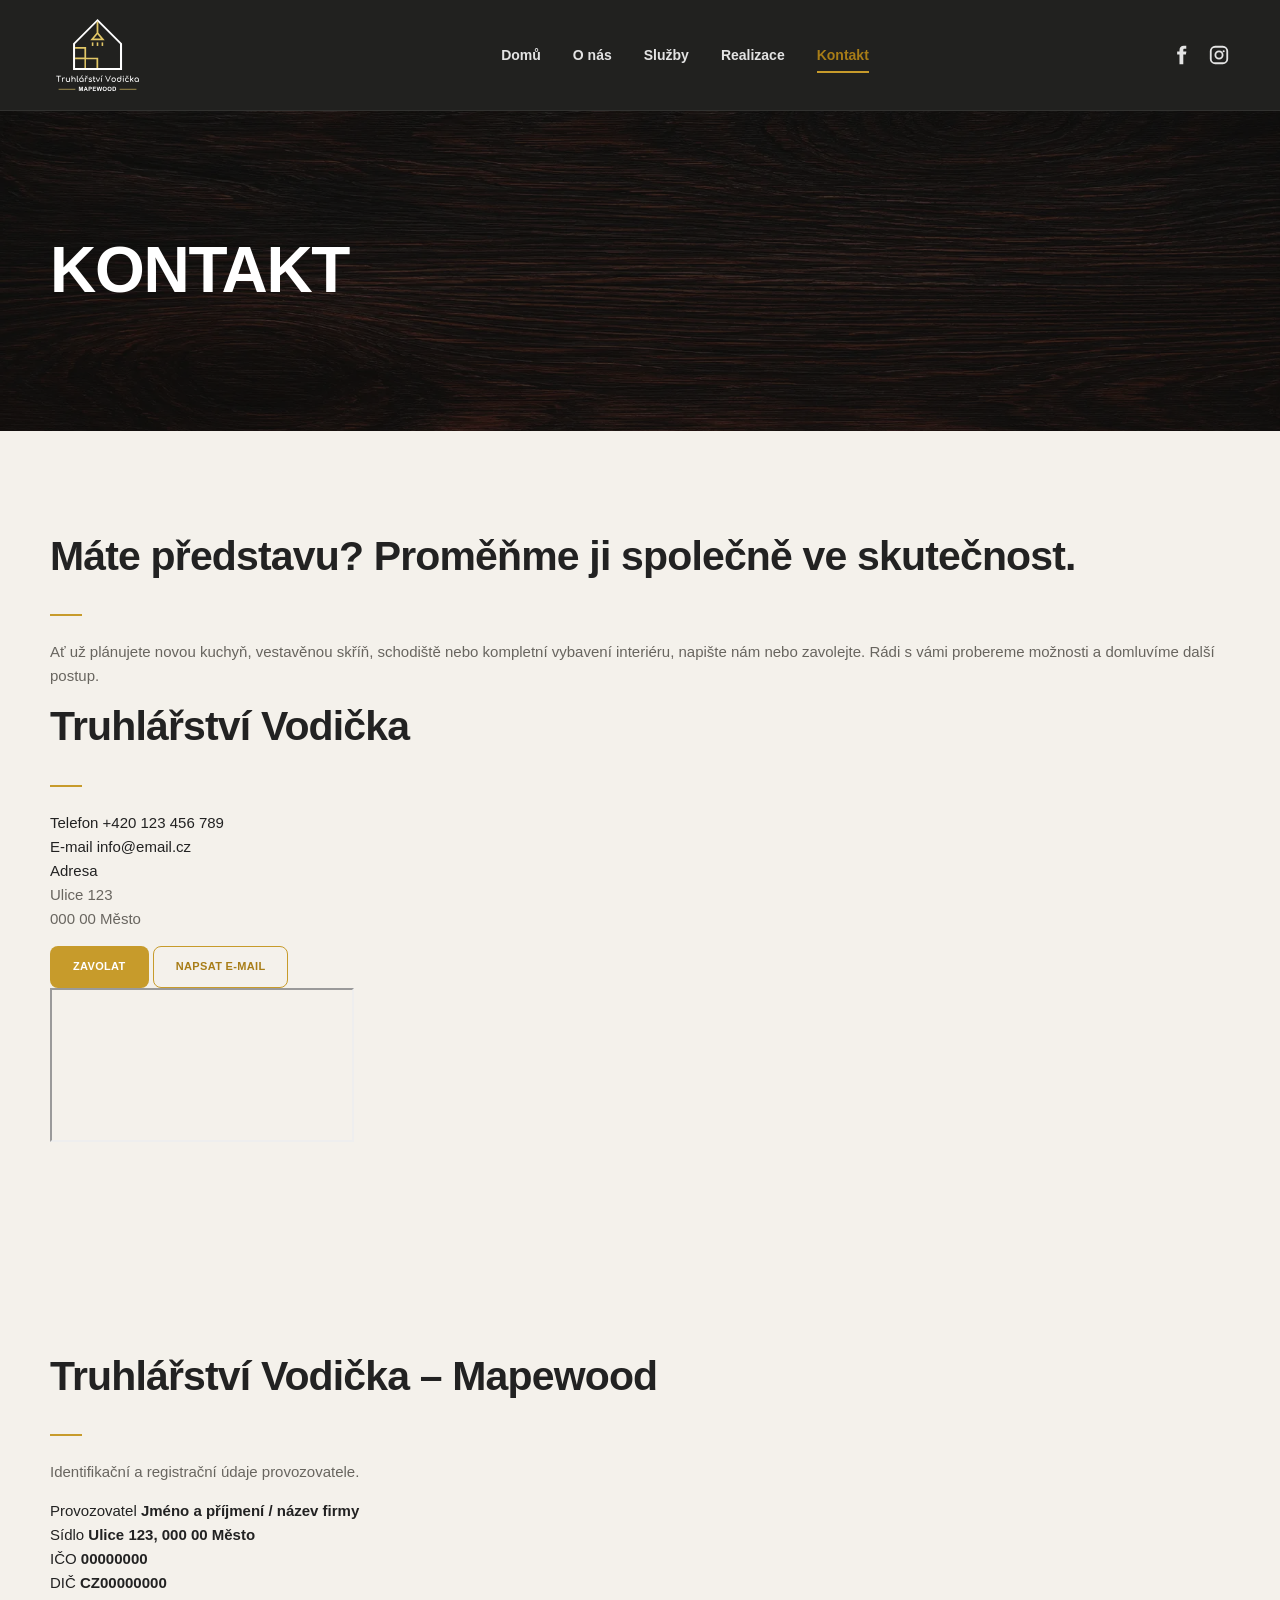
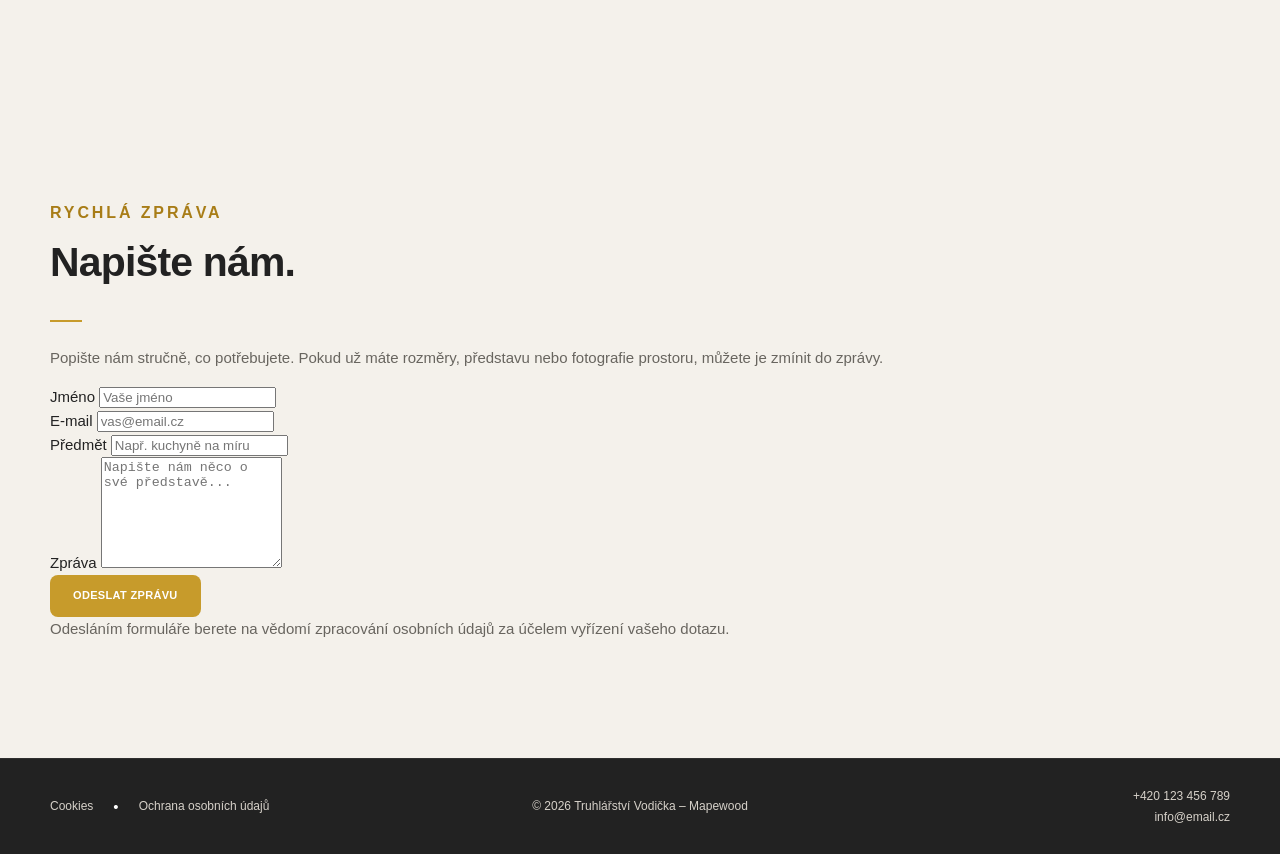
==== pages/kontakt.html @ 284f02fb "Add files via upload" ====
<!DOCTYPE html>
<html lang="cs">

<head>
    <meta charset="UTF-8">

    <meta name="viewport" content="width=device-width, initial-scale=1.0">

    <title>Kontakt | Truhlářství Vodička | Mapewood</title>

    <meta name="description"
        content="Kontaktujte Truhlářství Vodička – Mapewood. Zakázková výroba nábytku, kuchyní, vestavěných skříní, kanceláří, ložnic a schodišť.">

    <meta name="robots" content="index, follow">

    <link rel="icon" type="image/svg+xml" href="../assets/favi-vodicka.svg">

    <link rel="stylesheet" href="../style.css">
</head>


<body>

    <!-- ===== HEADER ===== -->

    <header class="site-header">

        <div class="site-header__inner">

            <a href="../index.html" class="brand" aria-label="Truhlářství Vodička – úvodní stránka">
                <img src="../assets/logo-mapewood.svg" alt="Truhlářství Vodička Mapewood">
            </a>


            <nav class="main-nav" id="main-navigation" aria-label="Hlavní navigace">

                <a href="../index.html">
                    Domů
                </a>

                <a href="o-nas.html">
                    O nás
                </a>

                <a href="sluzby.html">
                    Služby
                </a>

                <a href="realizace.html">
                    Realizace
                </a>

                <a href="kontakt.html" class="is-active" aria-current="page">
                    Kontakt
                </a>

            </nav>


            <div class="header-socials">

                <a href="#" aria-label="Facebook Truhlářství Vodička" target="_blank" rel="noopener noreferrer">
                    <img src="../assets/facebook.svg" alt="" aria-hidden="true">
                </a>

                <a href="#" aria-label="Instagram Truhlářství Vodička" target="_blank" rel="noopener noreferrer">
                    <img src="../assets/instagram.svg" alt="" aria-hidden="true">
                </a>

            </div>


            <button class="menu-toggle" type="button" aria-label="Otevřít hlavní menu" aria-controls="main-navigation"
                aria-expanded="false">
                <span></span>
                <span></span>
                <span></span>
            </button>

        </div>

    </header>


    <main>


        <!-- ===== PAGE HERO ===== -->

        <section class="page-hero">

            <div class="page-hero__media">

                <img src="../assets/dark-wood.webp" alt="" aria-hidden="true">

            </div>


            <div class="page-hero__overlay" aria-hidden="true"></div>


            <div class="section-inner page-hero__content">

                <h1>
                    Kontakt
                </h1>

            </div>

        </section>


        <!-- ===== CONTACT INTRO ===== -->

        <section class="contact-page section">

            <div class="section-inner">

                <div class="contact-page__heading">

                    <h2>
                        Máte představu? Proměňme ji společně ve skutečnost.
                    </h2>

                    <span class="accent-line" aria-hidden="true"></span>

                    <p>
                        Ať už plánujete novou kuchyň, vestavěnou skříň,
                        schodiště nebo kompletní vybavení interiéru,
                        napište nám nebo zavolejte. Rádi s vámi probereme
                        možnosti a domluvíme další postup.
                    </p>

                </div>


                <!-- ===== CONTACT GRID ===== -->

                <div class="contact-grid">


                    <!-- ===== CONTACT DETAILS ===== -->

                    <div class="contact-card">

                        <h2>
                            Truhlářství Vodička
                        </h2>

                        <span class="accent-line" aria-hidden="true"></span>


                        <div class="contact-list">

                            <div class="contact-list__item">

                                <span class="contact-list__label">
                                    Telefon
                                </span>

                                <a href="tel:+420123456789">
                                    +420 123 456 789
                                </a>

                            </div>


                            <div class="contact-list__item">

                                <span class="contact-list__label">
                                    E-mail
                                </span>

                                <a href="mailto:info@email.cz">
                                    info@email.cz
                                </a>

                            </div>


                            <div class="contact-list__item">

                                <span class="contact-list__label">
                                    Adresa
                                </span>

                                <p>
                                    Ulice 123<br>
                                    000 00 Město
                                </p>

                            </div>

                        </div>


                        <div class="contact-actions">

                            <a href="tel:+420123456789" class="button button--primary">
                                Zavolat
                            </a>

                            <a href="mailto:info@email.cz" class="button button--outline">
                                Napsat e-mail
                            </a>

                        </div>

                    </div>


                    <!-- ===== MAP ===== -->

                    <div class="contact-map">

                        <iframe src="https://www.google.com/maps?q=Brno&output=embed" title="Mapa – Truhlářství Vodička"
                            loading="lazy" referrerpolicy="no-referrer-when-downgrade"></iframe>

                    </div>

                </div>

            </div>

        </section>


        <!-- ===== COMPANY DETAILS ===== -->

        <section class="company-details section">

            <div class="section-inner company-details__inner">


                <div class="company-details__intro">

                    <h2>
                        Truhlářství Vodička – Mapewood
                    </h2>

                    <span class="accent-line" aria-hidden="true"></span>

                    <p>
                        Identifikační a registrační údaje provozovatele.
                    </p>

                </div>


                <div class="company-details__data">

                    <div class="company-data__row">

                        <span>
                            Provozovatel
                        </span>

                        <strong>
                            Jméno a příjmení / název firmy
                        </strong>

                    </div>


                    <div class="company-data__row">

                        <span>
                            Sídlo
                        </span>

                        <strong>
                            Ulice 123, 000 00 Město
                        </strong>

                    </div>


                    <div class="company-data__row">

                        <span>
                            IČO
                        </span>

                        <strong>
                            00000000
                        </strong>

                    </div>


                    <div class="company-data__row">

                        <span>
                            DIČ
                        </span>

                        <strong>
                            CZ00000000
                        </strong>

                    </div>

                </div>

            </div>

        </section>


        <!-- ===== QUICK CONTACT ===== -->

        <section class="contact-form-section section">

            <div class="section-inner contact-form-section__inner">


                <div class="contact-form-section__content">

                    <p class="section-kicker">
                        Rychlá zpráva
                    </p>

                    <h2>
                        Napište nám.
                    </h2>

                    <span class="accent-line" aria-hidden="true"></span>

                    <p>
                        Popište nám stručně, co potřebujete.
                        Pokud už máte rozměry, představu nebo fotografie
                        prostoru, můžete je zmínit do zprávy.
                    </p>

                </div>


                <form class="contact-form" action="#" method="post">

                    <div class="contact-form__row">

                        <div class="form-field">

                            <label for="name">
                                Jméno
                            </label>

                            <input type="text" id="name" name="name" placeholder="Vaše jméno" required>

                        </div>


                        <div class="form-field">

                            <label for="email">
                                E-mail
                            </label>

                            <input type="email" id="email" name="email" placeholder="vas@email.cz" required>

                        </div>

                    </div>


                    <div class="form-field">

                        <label for="subject">
                            Předmět
                        </label>

                        <input type="text" id="subject" name="subject" placeholder="Např. kuchyně na míru">

                    </div>


                    <div class="form-field">

                        <label for="message">
                            Zpráva
                        </label>

                        <textarea id="message" name="message" rows="7" placeholder="Napište nám něco o své představě..."
                            required></textarea>

                    </div>


                    <div class="contact-form__footer">

                        <button type="submit" class="button button--primary">
                            Odeslat zprávu
                        </button>

                        <p>
                            Odesláním formuláře berete na vědomí zpracování
                            osobních údajů za účelem vyřízení vašeho dotazu.
                        </p>

                    </div>

                </form>

            </div>

        </section>


    </main>


    <!-- ===== FOOTER ===== -->

    <footer class="site-footer">

        <div class="section-inner site-footer__inner">

            <nav class="footer-legal" aria-label="Právní informace">

                <a href="cookies.html">
                    Cookies
                </a>

                <span class="footer-separator" aria-hidden="true">
                    •
                </span>

                <a href="ochrana-osobnich-udaju.html">
                    Ochrana osobních údajů
                </a>

            </nav>


            <p class="footer-copyright">
                © 2026 Truhlářství Vodička – Mapewood
            </p>


            <address class="footer-contact">

                <a href="tel:+420123456789">
                    +420 123 456 789
                </a>

                <a href="mailto:info@email.cz">
                    info@email.cz
                </a>

            </address>

        </div>

    </footer>


    <script src="../script.js"></script>

</body>

</html>
---- style.css ----
/* ===== VARIABLES ===== */

:root {
    --cream: #f4f1eb;
    --cream-dark: #e9e4da;
    --white: #ffffff;

    --charcoal: #222222;
    --charcoal-light: #333333;

    --muted: #68655f;
    --line: #d9d4ca;

    --gold: #c79b2b;
    --gold-dark: #a87d17;

    --content-width: 1180px;

    --section-space: clamp(80px, 8vw, 125px);

    --transition: 220ms ease;
}


/* ===== RESET ===== */

* {
    box-sizing: border-box;
}

html {
    scroll-behavior: smooth;
}

body {
    margin: 0;

    background: var(--cream);
    color: var(--charcoal);

    font-family: Arial, Helvetica, sans-serif;
    font-size: 15px;
    line-height: 1.6;
}

img {
    display: block;
    max-width: 100%;
}

a {
    color: inherit;
    text-decoration: none;
}

button {
    font: inherit;
}

h1,
h2,
h3,
p {
    margin-top: 0;
}

h1,
h2,
h3 {
    line-height: 1.15;
    font-weight: 600;
    letter-spacing: -0.02em;
}

h1 {
    font-size: clamp(42px, 5vw, 70px);
}

h2 {
    font-size: clamp(30px, 3.2vw, 46px);
}

h3 {
    font-size: 17px;
}

p {
    color: var(--muted);
}


/* ===== SHARED ===== */

.section-inner {
    width: min(var(--content-width),
            calc(100% - 48px));

    margin-inline: auto;
}

.section {
    padding-block: var(--section-space);
}

.eyebrow,
.section-kicker {
    margin-bottom: 13px;

    color: var(--gold-dark);

    font-size: 16px;
    font-weight: 700;

    letter-spacing: 0.18em;
    text-transform: uppercase;
}

.section-kicker--light {
    color: var(--gold);
}

.accent-line {
    display: block;

    width: 32px;
    height: 2px;

    margin: 18px 0 24px;

    background: var(--gold);
}


/* ===== BUTTONS ===== */

.button {
    display: inline-flex;

    align-items: center;
    justify-content: center;

    gap: 10px;

    min-height: 42px;

    padding: 10px 22px;

    border: 1px solid transparent;
    border-radius: 8px;

    font-size: 11px;
    font-weight: 700;

    letter-spacing: 0.03em;
    text-transform: uppercase;

    transition:
        background var(--transition),
        color var(--transition),
        border-color var(--transition),
        transform var(--transition);
}

.button:hover {
    transform: translateY(-1px);
}

.button--primary {
    color: var(--white);
    background: var(--gold);
}

.button--primary:hover {
    background: var(--gold-dark);
}

.button--outline {
    color: var(--gold-dark);

    border-color: var(--gold);

    background: transparent;
}

.button--outline:hover {
    color: var(--white);

    background: var(--gold);
}


/* ===== HEADER ===== */

.site-header {
    position: sticky;
    top: 0;
    z-index: 100;

    background: rgba(24, 24, 22, 0.96);

    border-bottom: 1px solid rgba(255, 255, 255, 0.08);

    transition:
        background 250ms ease,
        box-shadow 250ms ease,
        backdrop-filter 250ms ease;
}


/* scroll - glass efekt */

.site-header.is-scrolled {
    background: rgba(24, 24, 22, 0.78);

    box-shadow: 0 8px 30px rgba(0, 0, 0, 0.14);

    backdrop-filter: blur(14px);
    -webkit-backdrop-filter: blur(14px);
}

.site-header__inner {
    width: min(var(--content-width),
            calc(100% - 48px));

    min-height: 110px;

    margin-inline: auto;

    display: grid;

    grid-template-columns:
        150px 1fr auto;

    align-items: center;

    gap: 35px;
}


/* ===== LOGO ===== */

.brand {
    display: inline-flex;

    width: 95px;
    height: 90px;

    padding: 6px;

    align-items: center;
}

.brand img {
    width: 100%;
    height: 100%;

    object-fit: contain;
}


/* ===== NAVIGATION ===== */

.main-nav {
    display: flex;

    justify-content: center;
    align-items: center;

    gap: clamp(22px, 2.5vw, 42px);
}

.main-nav a {
    position: relative;

    color: rgba(255, 255, 255, 0.88);

    font-size: 14px;
    font-weight: 600;

    transition: color var(--transition);
}

.main-nav a:hover,
.main-nav a.is-active {
    color: var(--gold);
}

.main-nav a::after {
    content: "";

    position: absolute;

    left: 0;
    right: 0;
    bottom: -7px;

    height: 2px;

    background: var(--gold);

    transform: scaleX(0);

    transition: transform var(--transition);
}

.main-nav a:hover,
.main-nav a.is-active {
    color: var(--gold-dark);
}

.main-nav a:hover::after,
.main-nav a.is-active::after {
    transform: scaleX(1);
}


/* ===== HEADER SOCIALS ===== */

.header-socials {
    display: flex;

    align-items: center;

    gap: 16px;
}

.header-socials a {
    display: flex;

    align-items: center;
    justify-content: center;
}

.header-socials img {
    width: 22px;
    height: 22px;

    object-fit: contain;

    filter: invert(1);

    opacity: 0.88;

    transition:
        transform var(--transition),
        opacity var(--transition);
}

.header-socials a:hover img {
    transform: translateY(-2px);
    opacity: 1;
}


/* ===== MOBILE TOGGLE ===== */

.menu-toggle {
    display: none;

    width: 42px;
    height: 42px;

    padding: 9px;

    border: 0;

    background: transparent;

    cursor: pointer;
}

.menu-toggle span {
    display: block;

    width: 100%;
    height: 2px;

    margin: 5px 0;

    background: var(--white);
}


/* ===== HERO ===== */

.hero {
    width: min(var(--content-width),
            calc(100% - 48px));

    min-height: 480px;

    margin-inline: auto;

    display: grid;

    grid-template-columns:
        1fr 1fr;

    align-items: stretch;
}

.hero__content {
    display: flex;

    flex-direction: column;
    justify-content: center;
    align-items: flex-start;

    padding:
        60px clamp(40px, 5vw, 70px) 60px 0;
}

.hero__content h1 {
    margin: 0 0 24px;

    line-height: 1;
    letter-spacing: -0.03em;
}

.hero__title-main {
    display: block;

    white-space: nowrap;

    color: var(--charcoal);

    font-family: Arial, Helvetica, sans-serif;

    font-size: clamp(40px, 4vw, 58px);
    font-weight: 700;

    line-height: 1.05;

    text-transform: uppercase;
}

.hero__title-sub {
    display: block;

    margin-top: 13px;

    color: var(--gold-dark);

    font-family: Georgia, "Times New Roman", serif;

    font-size: clamp(27px, 2.7vw, 40px);
    font-weight: 400;
    font-style: italic;

    line-height: 1.15;

    letter-spacing: -0.02em;

    text-transform: lowercase;
}

.hero__content>p {
    max-width: 470px;

    margin-bottom: 26px;

    font-size: 15px;
    line-height: 1.7;
}

.hero__content .button {
    width: auto;

    min-height: 44px;

    padding: 11px 24px;

    border-radius: 8px;
}

.hero__media {
    width: 100%;
    height: 100%;

    min-height: 480px;

    overflow: hidden;
}

.hero__media img {
    width: 100%;
    height: 100%;

    object-fit: cover;
}


/* ===== STATS ===== */

.stats {
    display: grid;

    grid-template-columns:
        repeat(3, 1fr);

    color: var(--white);

    background: var(--charcoal);
}

.stats__item {
    min-height: 100px;

    padding: 25px;

    display: flex;

    align-items: center;
    justify-content: center;

    gap: 14px;

    border-right: 1px solid rgba(255, 255, 255, 0.08);
}

.stats__item:last-child {
    border-right: 0;
}

.stats strong {
    font-size: 25px;
    font-weight: 500;
}

.stats span {
    color: #c6c1b8;

    font-size: 10px;

    letter-spacing: 0.08em;

    text-transform: uppercase;
}


/* ===== SECTION HEADINGS ===== */

.section-heading {
    margin-bottom: 50px;

    text-align: center;
}

.section-heading h2 {
    margin-bottom: 0;

    text-transform: uppercase;
}

.section-heading .accent-line {
    margin-inline: auto;
}

.section-heading--row {
    display: flex;

    align-items: end;
    justify-content: space-between;

    gap: 30px;

    text-align: left;
}

.section-heading--row .accent-line {
    margin-left: 0;
}


/* ===== ABOUT ===== */

.about-section__inner {
    display: grid;

    grid-template-columns:
        1fr 0.85fr;

    align-items: center;

    gap: clamp(45px, 8vw, 100px);
}

.about-section__media {
    aspect-ratio: 1.35;

    overflow: hidden;
}

.about-section__media img {
    width: 100%;
    height: 100%;

    object-fit: cover;

    transition: transform 500ms ease;
}

.about-section__media:hover img {
    transform: scale(1.02);
}

.about-section__content {
    max-width: 500px;
}

.about-section__content h2 {
    text-transform: uppercase;
}

.about-section__content .button {
    margin-top: 12px;
}


/* ===== SERVICES ===== */

.services-section {
    padding-top: 30px;
}

.services-grid {
    display: grid;

    grid-template-columns:
        repeat(5, 1fr);

    gap: 25px;
}

.service-card {
    padding: 20px 12px;

    text-align: center;
}

.service-card img {
    width: 48px;
    height: 48px;

    margin: 0 auto 20px;
}

.service-card h3 {
    margin-bottom: 8px;

    font-size: 14px;

    text-transform: uppercase;
}

.service-card p {
    max-width: 170px;

    margin-inline: auto;

    font-size: 12px;

    line-height: 1.45;
}


/* ===== PROCESS ===== */

.process-section {
    border-block: 1px solid var(--line);
}

.process {
    display: grid;

    grid-template-columns:
        1fr auto 1fr auto 1fr auto 1fr;

    align-items: center;

    gap: 20px;

    text-align: center;
}

.process article strong {
    display: block;

    margin-bottom: 12px;

    color: var(--gold-dark);

    font-size: 18px;
    font-weight: 500;
}

.process article h3 {
    margin-bottom: 6px;

    font-size: 13px;

    text-transform: uppercase;
}

.process article p {
    max-width: 180px;

    margin-inline: auto;

    font-size: 11px;

    line-height: 1.45;
}

.process>span {
    color: var(--gold-dark);

    font-size: 24px;
}


/* ===== GALLERY ===== */

.featured-grid {
    display: grid;

    grid-template-columns:
        repeat(3, 1fr);

    gap: 25px;
}

.project-card {
    overflow: hidden;
}

.project-card img {
    width: 100%;

    aspect-ratio: 1.35;

    object-fit: cover;

    margin-bottom: 15px;

    transition: transform 500ms ease;
}

.project-card:hover img {
    transform: scale(1.035);
}

.project-card h3 {
    margin-bottom: 1px;

    font-size: 12px;

    text-transform: uppercase;
}

.project-card p {
    margin: 0;

    font-size: 11px;
}

.featured-section__more {
    display: flex;

    justify-content: center;

    margin-top: 40px;
}


/* ===== CONTACT ===== */

.cta-section {
    position: relative;

    min-height: 260px;

    display: flex;

    align-items: center;

    isolation: isolate;

    background:
        #222 url("assets/our-work.webp") center / cover no-repeat;
}

.cta-overlay {
    position: absolute;

    inset: 0;

    z-index: -1;

    background: rgba(15, 15, 15, 0.72);
}

.cta-section h2 {
    margin-bottom: 8px;

    color: var(--white);

    text-transform: uppercase;
}

.cta-section p:not(.section-kicker) {
    color: #d7d3ca;
}

.cta-section .button {
    margin-top: 12px;
}


/* ===== FOOTER ===== */

.site-footer {
    color: var(--white);

    background: var(--charcoal);
    border-top: 1px solid rgba(255, 255, 255, 0.06);
}

.site-footer__inner {
    min-height: 95px;

    display: grid;

    grid-template-columns:
        1fr auto 1fr;

    align-items: center;

    gap: 40px;
}


/* Právní odkazy */

.footer-legal {
    display: flex;

    align-items: center;
    gap: 20px;
}

.footer-legal a {
    color: #d6d1c9;

    font-size: 12px;

    transition: color var(--transition);
}

.footer-legal a:hover {
    color: var(--gold);
}


/* Copyright */

.footer-copyright {
    margin: 0;

    color: #d6d1c9;

    font-size: 12px;

    text-align: center;
    white-space: nowrap;
}


/* Kontakt */

.footer-contact {
    display: flex;

    flex-direction: column;
    align-items: flex-end;

    gap: 2px;

    margin: 0;

    font-style: normal;
}

.footer-contact a {
    color: #d6d1c9;

    font-size: 12px;

    transition: color var(--transition);
}

.footer-contact a:hover {
    color: var(--gold);
}

/* ===== PAGE HERO ===== */

.page-hero {
    position: relative;

    min-height: 320px;

    display: flex;
    align-items: center;

    overflow: hidden;

    isolation: isolate;
}

.page-hero__media {
    position: absolute;
    inset: 0;

    z-index: -2;
}

.page-hero__media img {
    width: 100%;
    height: 100%;

    object-fit: cover;
}

.page-hero__overlay {
    position: absolute;
    inset: 0;

    z-index: -1;

    background: rgba(20, 20, 18, 0.58);
}

.page-hero__content {
    display: flex;
    align-items: center;

    min-height: 320px;
}

.page-hero h1 {
    margin: 0;

    color: var(--white);

    font-size: clamp(42px, 5vw, 64px);
    font-weight: 700;

    text-transform: uppercase;
}

/* ===== ABOUT GALLERY ===== */

.about-gallery {
    padding: 0 0 var(--section-space);
}

.about-gallery__grid {
    display: grid;

    grid-template-columns:
        0.85fr 1.3fr 0.85fr;

    gap: 16px;

    align-items: stretch;
}

.about-gallery__item {
    margin: 0;

    height: 300px;

    overflow: hidden;
}

.about-gallery__item--large {
    height: 360px;

    margin-top: -30px;
}

.about-gallery__item img {
    width: 100%;
    height: 100%;

    object-fit: cover;

    transition: transform 500ms ease;
}

.about-gallery__item:hover img {
    transform: scale(1.025);
}

/* ===== SERVICES PAGE INTRO ===== */

.services-page-intro__inner {
    max-width: 760px;

    text-align: center;
}

.services-page-intro__inner .accent-line {
    margin-inline: auto;
}

.services-page-intro__inner h2 {
    margin-bottom: 0;
}

.services-page-intro__inner>p:last-child {
    margin-top: 0;

    font-size: 16px;
    line-height: 1.8;
}


/* ===== SERVICE DETAIL ===== */

.service-detail {
    border-top: 1px solid var(--line);
}

.service-detail__inner {
    display: grid;

    grid-template-columns:
        0.8fr 1.2fr;

    gap: clamp(55px, 7vw, 100px);

    align-items: center;
}


/* střídání strany */

.service-detail--reverse .service-detail__content {
    order: 2;
}

.service-detail--reverse .service-detail__gallery {
    order: 1;
}


/* text */

.service-detail__content {
    max-width: 440px;
}

.service-detail__content h2 {
    margin-bottom: 0;

    font-size: clamp(30px, 3vw, 44px);

    text-transform: uppercase;
}

.service-detail__content p {
    line-height: 1.8;
}


/* galerie */

.service-detail__gallery {
    display: grid;

    grid-template-columns:
        1.25fr 0.75fr;

    grid-template-rows:
        1fr 1fr;

    gap: 10px;

    min-height: 430px;
}

.service-detail__image {
    margin: 0;

    overflow: hidden;
}

.service-detail__image--large {
    grid-row:
        1 / 3;
}

.service-detail__image img {
    width: 100%;
    height: 100%;

    object-fit: cover;

    transition: transform 500ms ease;
}

.service-detail__image:hover img {
    transform: scale(1.025);
}

/* ===== TABLET ===== */

@media (max-width: 1000px) {

    .site-header__inner {
        grid-template-columns:
            140px 1fr auto;

        gap: 20px;
    }

    .main-nav {
        gap: 18px;
    }

    .main-nav a {
        font-size: 13px;
    }

    .hero__title-main {
        font-size: clamp(34px, 4.5vw, 48px);
    }

    .hero__title-sub {
        font-size: clamp(24px, 3vw, 34px);
    }

    .services-grid {
        grid-template-columns:
            repeat(3, 1fr);
    }

    .process {
        grid-template-columns:
            repeat(2, 1fr);

        gap: 35px;
    }

    .process>span {
        display: none;
    }
}


/* ===== MOBILE ===== */

@media (max-width: 760px) {

    .section-inner,
    .site-header__inner,
    .hero {
        width: calc(100% - 32px);
    }

    .site-header__inner {
        min-height: 90px;

        grid-template-columns:
            1fr auto;
    }

    .brand {
        width: 105px;
        height: 85px;
    }

    .main-nav,
    .header-socials {
        display: none;
    }

    .menu-toggle {
        display: block;
    }

    .menu-toggle span {
        transition:
            transform 220ms ease,
            opacity 220ms ease;
    }

    .menu-toggle.is-active span:nth-child(1) {
        transform: translateY(7px) rotate(45deg);
    }

    .menu-toggle.is-active span:nth-child(2) {
        opacity: 0;
    }

    .menu-toggle.is-active span:nth-child(3) {
        transform: translateY(-7px) rotate(-45deg);
    }

    .main-nav.is-open {
        position: absolute;

        top: 90px;
        right: 16px;
        left: auto;

        width: 66.666%;

        display: flex;

        flex-direction: column;

        align-items: flex-start;

        gap: 0;

        padding: 16px 22px 20px;

        background: var(--cream);

        border: 1px solid var(--line);

        box-shadow:
            0 10px 25px rgba(0, 0, 0, 0.10);
    }

    .main-nav.is-open a {
        width: 100%;

        padding: 12px 4px;

        color: var(--charcoal);

        font-size: 14px;
    }

    .main-nav.is-open a:hover,
    .main-nav.is-open a.is-active {
        color: var(--gold-dark);
    }

    .main-nav.is-open a::after {
        display: none;
    }


    /* ===== MOBILE HERO ===== */

    .hero {
        grid-template-columns: 1fr;

        min-height: auto;
    }

    .hero__content {
        padding:
            50px 0 45px;
    }

    .hero__content h1 {
        margin-bottom: 22px;
    }

    .hero__title-main {
        white-space: normal;

        font-size: clamp(36px, 10vw, 48px);
    }

    .hero__title-sub {
        margin-top: 10px;

        font-size: clamp(25px, 7vw, 34px);
    }

    .hero__content>p {
        max-width: 100%;
    }

    .hero__media {
        min-height: 330px;
    }


    /* ===== MOBILE STATS ===== */

    .stats {
        grid-template-columns: 1fr;
    }

    .stats__item {
        min-height: 80px;

        border-right: 0;

        border-bottom:
            1px solid rgba(255, 255, 255, 0.08);
    }

    .stats__item:last-child {
        border-bottom: 0;
    }


    /* ===== MOBILE ABOUT ===== */

    .about-section__inner {
        grid-template-columns: 1fr;
    }

    .about-section__content {
        max-width: none;
    }


    /* ===== MOBILE SERVICES ===== */

    .services-grid {
        grid-template-columns:
            1fr 1fr;
    }


    /* ===== MOBILE HEADINGS ===== */

    .section-heading--row {
        align-items: flex-start;

        flex-direction: column;
    }


    /* ===== MOBILE GALLERY ===== */

    .featured-grid {
        grid-template-columns:
            1fr 1fr;
    }


    .site-footer__inner {
        grid-template-columns: 1fr;

        gap: 22px;

        padding-block: 35px;

        text-align: center;
    }

    .footer-separator {
        color: var(--gold);
        font-size: 12px;
    }

    .footer-legal {
        justify-content: center;

        flex-wrap: wrap;

        gap: 8px 18px;
    }

    .footer-copyright {
        white-space: normal;
    }

    .footer-contact {
        align-items: center;
    }

    .page-hero,
    .page-hero__content {
        min-height: 220px;
    }

    .about-page__inner {
        grid-template-columns: 1fr;

        gap: 35px;
    }

    .about-page__text {
        max-width: none;
    }

    .about-gallery__grid {
        grid-template-columns: 1fr;

        gap: 12px;
    }

    .about-gallery__item,
    .about-gallery__item--large {
        height: 260px;

        margin-top: 0;
    }

    /* ===== MOBILE SERVICES PAGE ===== */

    @media (max-width: 760px) {

        .services-page-intro__inner {
            max-width: none;
        }

        .service-detail__inner {
            grid-template-columns: 1fr;

            gap: 35px;
        }

        .service-detail--reverse .service-detail__content,
        .service-detail--reverse .service-detail__gallery {
            order: initial;
        }

        .service-detail__content {
            max-width: none;
        }

        .service-detail__gallery {
            grid-template-columns:
                1fr 1fr;

            grid-template-rows:
                260px 200px;

            min-height: 0;
        }

        .service-detail__image--large {
            grid-column:
                1 / 3;

            grid-row: auto;
        }

    }
}

/* ===== SMALL MOBILE ===== */

@media (max-width: 480px) {

    .services-grid,
    .featured-grid {
        grid-template-columns: 1fr;
    }

    .process {
        grid-template-columns: 1fr;
    }

    .hero__title-main {
        font-size: 34px;
    }

    .hero__title-sub {
        font-size: 26px;
    }

    .main-nav.is-open {
        width: 72%;
    }

    .service-detail__gallery {
        grid-template-columns: 1fr;
        grid-template-rows: none;
    }

    .service-detail__image,
    .service-detail__image--large {
        grid-column: auto;
        grid-row: auto;

        height: 240px;
    }
}
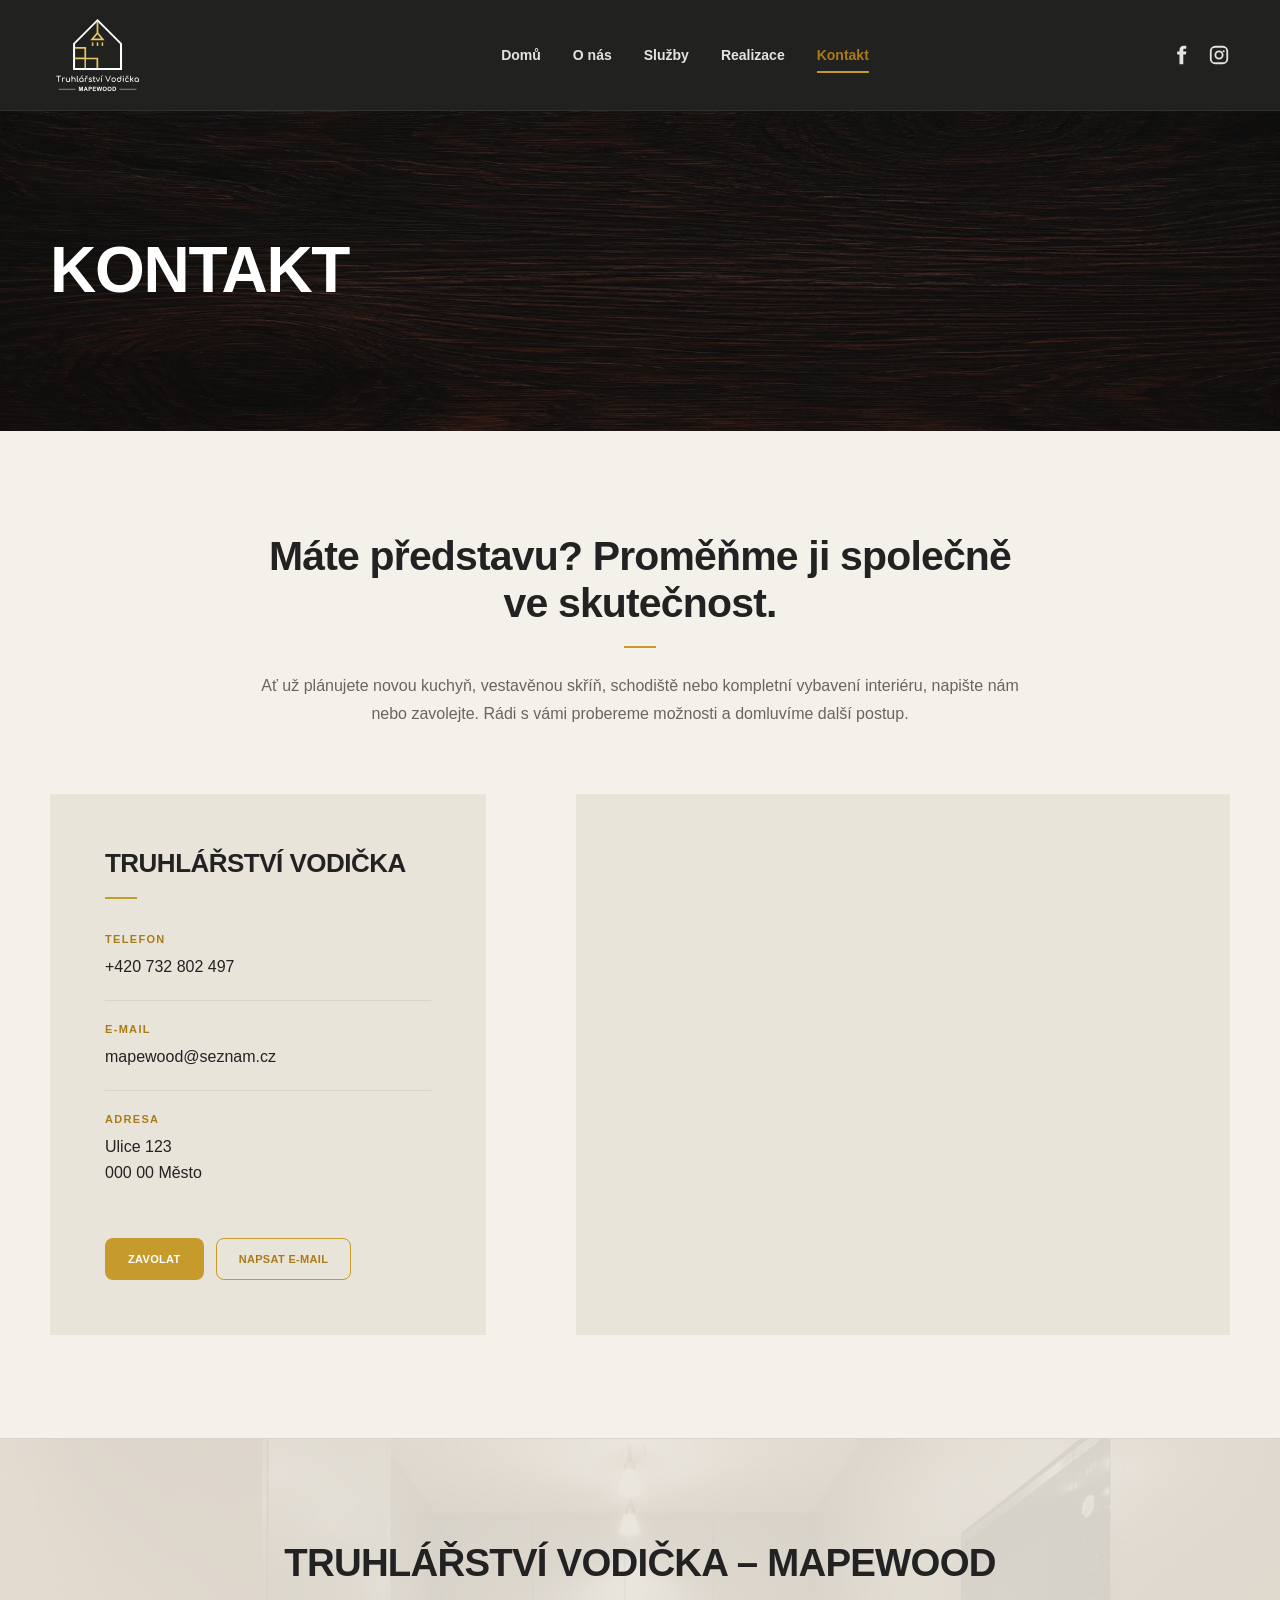
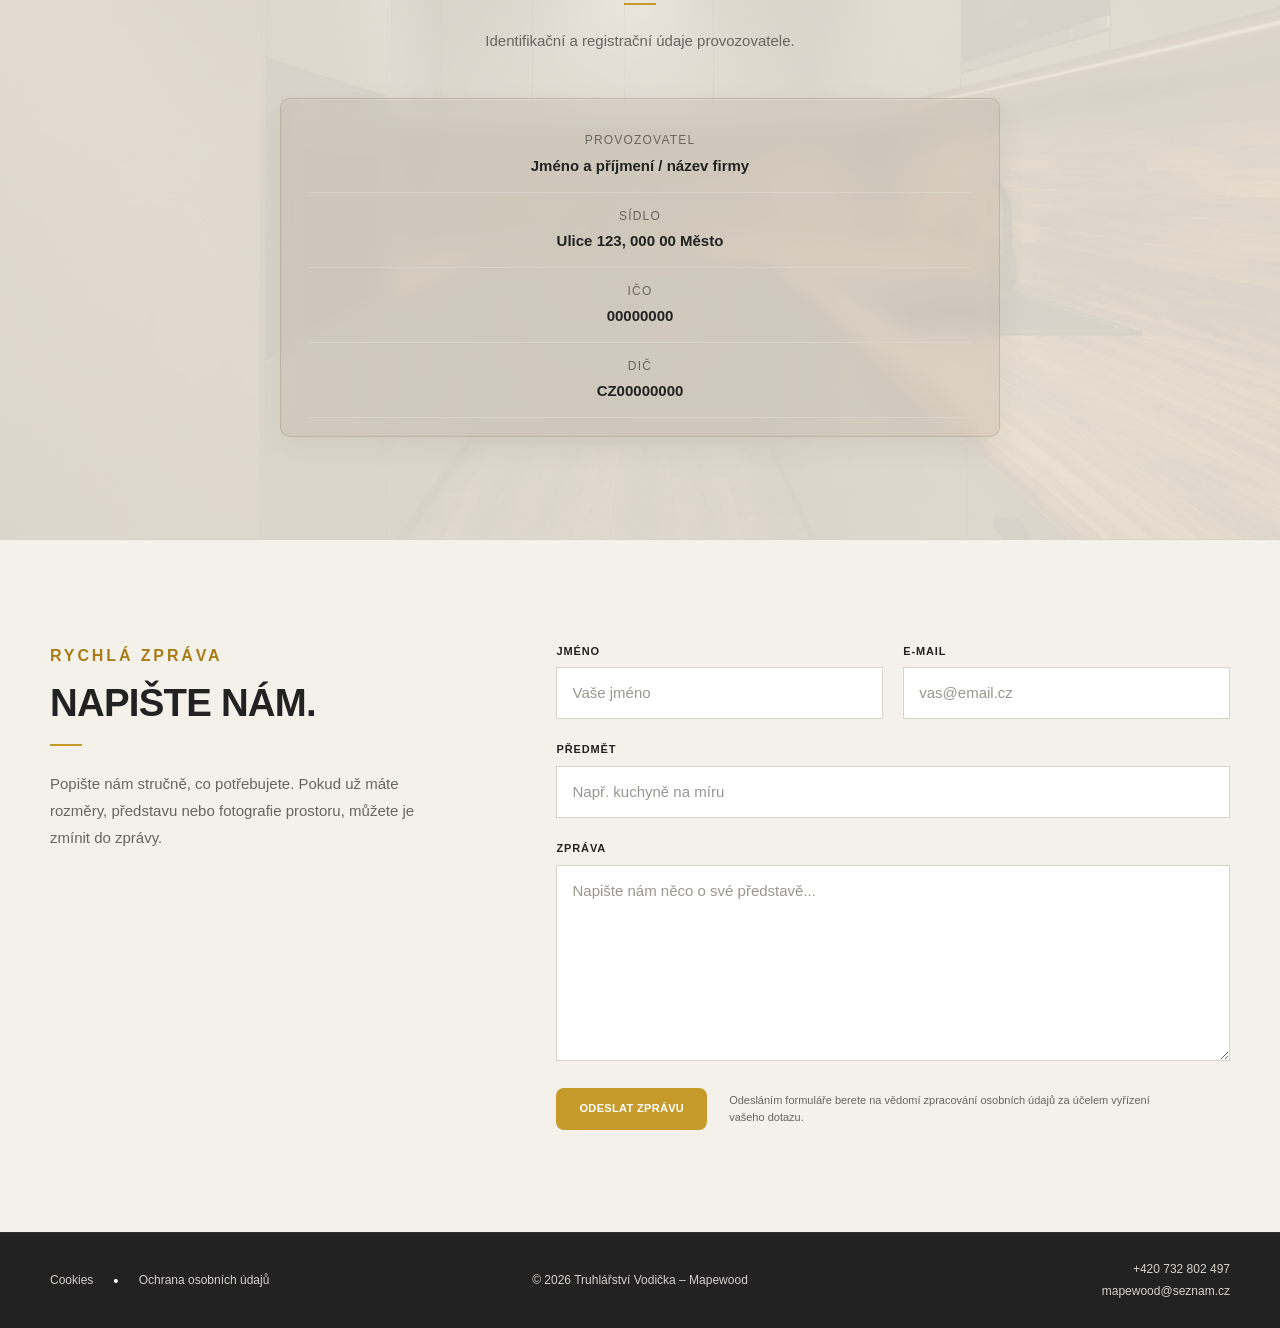
==== commit c816496d: "Add files via upload" ====
--- a/pages/kontakt.html
+++ b/pages/kontakt.html
@@ -158,8 +158,8 @@
                                     Telefon
                                 </span>
 
-                                <a href="tel:+420123456789">
-                                    +420 123 456 789
+                                <a href="tel:+420732802497">
+                                    +420 732 802 497
                                 </a>
 
                             </div>
@@ -171,8 +171,8 @@
                                     E-mail
                                 </span>
 
-                                <a href="mailto:info@email.cz">
-                                    info@email.cz
+                                <a href="mailto:mapewood@seznam.cz">
+                                    mapewood@seznam.cz
                                 </a>
 
                             </div>
@@ -196,11 +196,11 @@
 
                         <div class="contact-actions">
 
-                            <a href="tel:+420123456789" class="button button--primary">
+                            <a href="tel:+420732802497" class="button button--primary">
                                 Zavolat
                             </a>
 
-                            <a href="mailto:info@email.cz" class="button button--outline">
+                            <a href="mailto:mapewood@seznam.cz" class="button button--outline">
                                 Napsat e-mail
                             </a>
 
@@ -439,12 +439,12 @@
 
             <address class="footer-contact">
 
-                <a href="tel:+420123456789">
-                    +420 123 456 789
-                </a>
-
-                <a href="mailto:info@email.cz">
-                    info@email.cz
+                <a href="tel:+420732802497">
+                    +420 732 802 497
+                </a>
+
+                <a href="mailto:mapewood@seznam.cz">
+                    mapewood@seznam.cz
                 </a>
 
             </address>
--- a/style.css
+++ b/style.css
@@ -184,7 +184,6 @@
 
 .button--outline:hover {
     color: var(--white);
-
     background: var(--gold);
 }
 
@@ -280,11 +279,6 @@
     transition: color var(--transition);
 }
 
-.main-nav a:hover,
-.main-nav a.is-active {
-    color: var(--gold);
-}
-
 .main-nav a::after {
     content: "";
 
@@ -667,7 +661,14 @@
 /* ===== PROCESS ===== */
 
 .process-section {
+    position: relative;
+
     border-block: 1px solid var(--line);
+
+    background:
+        linear-gradient(rgba(244, 241, 235, 0.92),
+            rgba(244, 241, 235, 0.65)),
+        url("assets/proces.webp") center / cover no-repeat;
 }
 
 .process {
@@ -773,7 +774,7 @@
 }
 
 
-/* ===== CONTACT ===== */
+/* ===== CTA ===== */
 
 .cta-section {
     position: relative;
@@ -823,6 +824,7 @@
     color: var(--white);
 
     background: var(--charcoal);
+
     border-top: 1px solid rgba(255, 255, 255, 0.06);
 }
 
@@ -846,6 +848,7 @@
     display: flex;
 
     align-items: center;
+
     gap: 20px;
 }
 
@@ -903,6 +906,7 @@
     color: var(--gold);
 }
 
+
 /* ===== PAGE HERO ===== */
 
 .page-hero {
@@ -911,6 +915,7 @@
     min-height: 320px;
 
     display: flex;
+
     align-items: center;
 
     overflow: hidden;
@@ -920,6 +925,7 @@
 
 .page-hero__media {
     position: absolute;
+
     inset: 0;
 
     z-index: -2;
@@ -934,6 +940,7 @@
 
 .page-hero__overlay {
     position: absolute;
+
     inset: 0;
 
     z-index: -1;
@@ -943,6 +950,7 @@
 
 .page-hero__content {
     display: flex;
+
     align-items: center;
 
     min-height: 320px;
@@ -958,6 +966,7 @@
 
     text-transform: uppercase;
 }
+
 
 /* ===== ABOUT GALLERY ===== */
 
@@ -1003,6 +1012,7 @@
     transform: scale(1.025);
 }
 
+
 /* ===== SERVICES PAGE INTRO ===== */
 
 .services-page-intro__inner {
@@ -1115,7 +1125,565 @@
     transform: scale(1.025);
 }
 
-/* ===== TABLET ===== */
+
+/* ===== CONTACT PAGE ===== */
+
+.contact-page {
+    border-bottom: 1px solid var(--line);
+}
+
+.contact-page__heading {
+    max-width: 760px;
+
+    margin: 0 auto 65px;
+
+    text-align: center;
+}
+
+.contact-page__heading .accent-line {
+    margin-inline: auto;
+}
+
+.contact-page__heading h2 {
+    margin-bottom: 0;
+}
+
+.contact-page__heading>p:last-child {
+    margin-bottom: 0;
+
+    font-size: 16px;
+    line-height: 1.8;
+}
+
+
+/* ===== CONTACT GRID ===== */
+
+.contact-grid {
+    display: grid;
+
+    grid-template-columns:
+        0.8fr 1.2fr;
+
+    gap: clamp(45px, 7vw, 90px);
+
+    align-items: stretch;
+}
+
+
+/* ===== CONTACT CARD ===== */
+
+.contact-card {
+    display: flex;
+
+    flex-direction: column;
+    justify-content: center;
+
+    padding:
+        clamp(35px, 5vw, 55px);
+
+    background: var(--cream-dark);
+}
+
+.contact-card h2 {
+    margin-bottom: 0;
+
+    font-size: clamp(20px, 3vw, 26px);
+
+    text-transform: uppercase;
+}
+
+.contact-card .accent-line {
+    margin-bottom: 32px;
+}
+
+
+/* ===== CONTACT LIST ===== */
+
+.contact-list {
+    display: grid;
+}
+
+.contact-list__item {
+    padding-block: 20px;
+
+    border-bottom: 1px solid var(--line);
+}
+
+.contact-list__item:first-child {
+    padding-top: 0;
+}
+
+.contact-list__item:last-child {
+    border-bottom: 0;
+}
+
+.contact-list__label {
+    display: block;
+
+    margin-bottom: 5px;
+
+    color: var(--gold-dark);
+
+    font-size: 11px;
+    font-weight: 700;
+
+    letter-spacing: 0.12em;
+    text-transform: uppercase;
+}
+
+.contact-list__item a,
+.contact-list__item p {
+    margin: 0;
+
+    color: var(--charcoal);
+
+    font-size: 16px;
+    line-height: 1.65;
+}
+
+.contact-list__item a {
+    transition: color var(--transition);
+}
+
+.contact-list__item a:hover {
+    color: var(--gold-dark);
+}
+
+
+/* ===== CONTACT ACTIONS ===== */
+
+.contact-actions {
+    display: flex;
+
+    flex-wrap: wrap;
+
+    gap: 12px;
+
+    margin-top: 32px;
+}
+
+
+/* ===== CONTACT MAP ===== */
+
+.contact-map {
+    min-height: 500px;
+
+    overflow: hidden;
+
+    background: var(--cream-dark);
+}
+
+.contact-map iframe {
+    display: block;
+
+    width: 100%;
+    height: 100%;
+    min-height: 500px;
+
+    border: 0;
+}
+
+
+/* ===== COMPANY DETAILS ===== */
+
+.company-details {
+    position: relative;
+
+    border-bottom: 1px solid var(--line);
+
+    background:
+        linear-gradient(rgba(233, 228, 218, 0.92),
+            rgba(233, 228, 218, 0.92)),
+        url("assets/proces.webp") center / cover no-repeat;
+}
+
+.company-details__inner {
+    display: block;
+
+    max-width: 720px;
+
+    margin-inline: auto;
+}
+
+.company-details__intro {
+    max-width: none;
+
+    margin-bottom: 45px;
+
+    text-align: center;
+}
+
+.company-details__intro h2 {
+    margin-bottom: 0;
+
+    font-size: clamp(28px, 3vw, 40px);
+
+    text-transform: uppercase;
+}
+
+.company-details__intro .accent-line {
+    margin-inline: auto;
+}
+
+.company-details__intro>p:last-child {
+    margin-bottom: 0;
+}
+
+/* ===== COMPANY DATA ===== */
+
+.company-details__data {
+    width: 100%;
+
+    padding: 18px 28px;
+
+    background: rgba(126, 96, 67, 0.10);
+
+    border: 1px solid rgba(126, 96, 67, 0.22);
+    border-radius: 10px;
+
+    box-shadow:
+        inset 0 1px 0 rgba(255, 255, 255, 0.22),
+        0 10px 30px rgba(58, 45, 32, 0.06);
+
+    backdrop-filter: blur(10px);
+    -webkit-backdrop-filter: blur(10px);
+}
+
+.company-data__row {
+    display: flex;
+
+    flex-direction: column;
+    align-items: center;
+
+    gap: 3px;
+
+    padding-block: 14px;
+
+    text-align: center;
+
+    border-bottom: 1px solid var(--line);
+}
+
+.company-data__row span {
+    color: var(--muted);
+
+    font-size: 12px;
+
+    letter-spacing: 0.10em;
+    text-transform: uppercase;
+}
+
+.company-data__row strong {
+    color: var(--charcoal);
+
+    font-size: 15px;
+    font-weight: 600;
+}
+
+
+/* ===== CONTACT FORM SECTION ===== */
+
+.contact-form-section {
+    background: var(--cream);
+}
+
+.contact-form-section__inner {
+    display: grid;
+
+    grid-template-columns:
+        0.75fr 1.25fr;
+
+    gap: clamp(55px, 8vw, 110px);
+
+    align-items: start;
+}
+
+.contact-form-section__content {
+    max-width: 420px;
+}
+
+.contact-form-section__content h2 {
+    margin-bottom: 0;
+
+    font-size: clamp(30px, 3vw, 44px);
+
+    text-transform: uppercase;
+}
+
+.contact-form-section__content>p:last-child {
+    margin-bottom: 0;
+
+    line-height: 1.8;
+}
+
+
+/* ===== CONTACT FORM ===== */
+
+.contact-form {
+    display: grid;
+
+    gap: 22px;
+}
+
+.contact-form__row {
+    display: grid;
+
+    grid-template-columns:
+        1fr 1fr;
+
+    gap: 20px;
+}
+
+.form-field {
+    display: flex;
+
+    flex-direction: column;
+
+    gap: 7px;
+}
+
+.form-field label {
+    color: var(--charcoal);
+
+    font-size: 11px;
+    font-weight: 700;
+
+    letter-spacing: 0.08em;
+    text-transform: uppercase;
+}
+
+.form-field input,
+.form-field textarea {
+    width: 100%;
+
+    padding: 13px 15px;
+
+    border: 1px solid var(--line);
+    border-radius: 0;
+
+    outline: none;
+
+    color: var(--charcoal);
+
+    background: var(--white);
+
+    font: inherit;
+
+    transition:
+        border-color var(--transition),
+        box-shadow var(--transition);
+}
+
+.form-field input {
+    min-height: 48px;
+}
+
+.form-field textarea {
+    min-height: 170px;
+
+    resize: vertical;
+}
+
+.form-field input::placeholder,
+.form-field textarea::placeholder {
+    color: #9a968f;
+}
+
+.form-field input:focus,
+.form-field textarea:focus {
+    border-color: var(--gold);
+
+    box-shadow:
+        0 0 0 2px rgba(199, 155, 43, 0.10);
+}
+
+
+/* ===== FORM FOOTER ===== */
+
+.contact-form__footer {
+    display: flex;
+
+    align-items: center;
+
+    gap: 22px;
+
+    margin-top: 5px;
+}
+
+.contact-form__footer p {
+    max-width: 430px;
+
+    margin: 0;
+
+    font-size: 11px;
+    line-height: 1.5;
+}
+
+/* ===== REALIZATIONS INTRO ===== */
+
+.realizations-intro {
+    padding-bottom: 65px;
+}
+
+.realizations-intro__inner {
+    max-width: 720px;
+
+    margin-inline: auto;
+
+    text-align: center;
+}
+
+.realizations-intro__inner h2 {
+    margin-bottom: 0;
+
+    text-transform: uppercase;
+}
+
+.realizations-intro__inner .accent-line {
+    margin-inline: auto;
+}
+
+.realizations-intro__inner>p:last-child {
+    max-width: 620px;
+
+    margin-inline: auto;
+    margin-bottom: 0;
+
+    font-size: 16px;
+    line-height: 1.8;
+}
+
+
+/* ===== REALIZATIONS GALLERY ===== */
+
+.realizations-gallery {
+    padding-bottom: var(--section-space);
+}
+
+.realizations-grid {
+    display: grid;
+
+    grid-template-columns: repeat(12, 1fr);
+    grid-auto-flow: dense;
+    grid-auto-rows: 70px;
+
+    gap: 14px;
+}
+
+
+/* ===== GALLERY ITEM ===== */
+
+.realization-item {
+    grid-column: span 4;
+    grid-row: span 4;
+
+    margin: 0;
+
+    overflow: hidden;
+
+    background: var(--cream-dark);
+}
+
+.realization-item--wide {
+    grid-column: span 8;
+    grid-row: span 5;
+}
+
+.realization-item--portrait {
+    grid-column: span 4;
+    grid-row: span 6;
+}
+
+.realization-item--tall {
+    grid-column: span 4;
+    grid-row: span 7;
+}
+
+.realization-item--large {
+    grid-column: span 8;
+    grid-row: span 7;
+}
+
+.realization-item--landscape {
+    grid-column: span 8;
+    grid-row: span 4;
+}
+
+/* ===== GALLERY IMAGES ===== */
+
+.realization-item img {
+    width: 100%;
+    height: 100%;
+
+    object-fit: cover;
+
+    transition:
+        transform 600ms ease,
+        filter 600ms ease;
+}
+
+.realization-item:hover img {
+    transform: scale(1.025);
+}
+
+
+/* ===== INDIVIDUAL COMPOSITION ===== */
+
+.realization-item:nth-child(3) {
+    margin-top: 35px;
+}
+
+.realization-item:nth-child(6) {
+    margin-bottom: 30px;
+}
+
+.realization-item:nth-child(8) {
+    margin-top: 25px;
+}
+
+.realization-item:nth-child(11) {
+    margin-top: 40px;
+}
+
+
+/* ===== REALIZATIONS CTA ===== */
+
+.realizations-cta {
+    border-top: 1px solid var(--line);
+}
+
+.realizations-cta__inner {
+    max-width: 700px;
+
+    margin-inline: auto;
+
+    text-align: center;
+}
+
+.realizations-cta__inner h2 {
+    margin-bottom: 0;
+
+    text-transform: uppercase;
+}
+
+.realizations-cta__inner .accent-line {
+    margin-inline: auto;
+}
+
+.realizations-cta__inner>p:last-of-type {
+    max-width: 520px;
+
+    margin-inline: auto;
+    margin-bottom: 28px;
+
+    font-size: 15px;
+    line-height: 1.7;
+}
+
+
+/* =========================================================
+   TABLET
+   ========================================================= */
 
 @media (max-width: 1000px) {
 
@@ -1157,10 +1725,69 @@
     .process>span {
         display: none;
     }
-}
-
-
-/* ===== MOBILE ===== */
+
+    .contact-grid,
+    .contact-form-section__inner {
+        grid-template-columns:
+            1fr 1fr;
+
+        gap: 45px;
+    }
+
+    .contact-map,
+    .contact-map iframe {
+        min-height: 430px;
+    }
+
+    .realizations-grid {
+        grid-template-columns: repeat(8, 1fr);
+
+        grid-auto-rows: 65px;
+
+        gap: 12px;
+    }
+
+
+    .realization-item {
+        grid-column: span 4;
+        grid-row: span 4;
+    }
+
+
+    .realization-item--wide {
+        grid-column: span 8;
+        grid-row: span 5;
+    }
+
+
+    .realization-item--portrait {
+        grid-column: span 4;
+        grid-row: span 6;
+    }
+
+
+    .realization-item--tall {
+        grid-column: span 4;
+        grid-row: span 7;
+    }
+
+
+    .realization-item--large {
+        grid-column: span 8;
+        grid-row: span 6;
+    }
+
+
+    .realization-item--landscape {
+        grid-column: span 8;
+        grid-row: span 4;
+    }
+}
+
+
+/* =========================================================
+   MOBILE
+   ========================================================= */
 
 @media (max-width: 760px) {
 
@@ -1170,6 +1797,9 @@
         width: calc(100% - 32px);
     }
 
+
+    /* ===== HEADER ===== */
+
     .site-header__inner {
         min-height: 90px;
 
@@ -1221,7 +1851,6 @@
         display: flex;
 
         flex-direction: column;
-
         align-items: flex-start;
 
         gap: 0;
@@ -1256,7 +1885,7 @@
     }
 
 
-    /* ===== MOBILE HERO ===== */
+    /* ===== HERO ===== */
 
     .hero {
         grid-template-columns: 1fr;
@@ -1294,7 +1923,7 @@
     }
 
 
-    /* ===== MOBILE STATS ===== */
+    /* ===== STATS ===== */
 
     .stats {
         grid-template-columns: 1fr;
@@ -1314,7 +1943,7 @@
     }
 
 
-    /* ===== MOBILE ABOUT ===== */
+    /* ===== ABOUT ===== */
 
     .about-section__inner {
         grid-template-columns: 1fr;
@@ -1324,16 +1953,75 @@
         max-width: none;
     }
 
-
-    /* ===== MOBILE SERVICES ===== */
+    .about-page__inner {
+        grid-template-columns: 1fr;
+
+        gap: 35px;
+    }
+
+    .about-page__text {
+        max-width: none;
+    }
+
+    .about-gallery__grid {
+        grid-template-columns: 1fr;
+
+        gap: 12px;
+    }
+
+    .about-gallery__item,
+    .about-gallery__item--large {
+        height: 260px;
+
+        margin-top: 0;
+    }
+
+
+    /* ===== SERVICES ===== */
 
     .services-grid {
         grid-template-columns:
             1fr 1fr;
     }
 
-
-    /* ===== MOBILE HEADINGS ===== */
+    .services-page-intro__inner {
+        max-width: none;
+    }
+
+    .service-detail__inner {
+        grid-template-columns: 1fr;
+
+        gap: 35px;
+    }
+
+    .service-detail--reverse .service-detail__content,
+    .service-detail--reverse .service-detail__gallery {
+        order: initial;
+    }
+
+    .service-detail__content {
+        max-width: none;
+    }
+
+    .service-detail__gallery {
+        grid-template-columns:
+            1fr 1fr;
+
+        grid-template-rows:
+            260px 200px;
+
+        min-height: 0;
+    }
+
+    .service-detail__image--large {
+        grid-column:
+            1 / 3;
+
+        grid-row: auto;
+    }
+
+
+    /* ===== SECTION HEADINGS ===== */
 
     .section-heading--row {
         align-items: flex-start;
@@ -1342,7 +2030,7 @@
     }
 
 
-    /* ===== MOBILE GALLERY ===== */
+    /* ===== GALLERY ===== */
 
     .featured-grid {
         grid-template-columns:
@@ -1350,109 +2038,143 @@
     }
 
 
-    .site-footer__inner {
-        grid-template-columns: 1fr;
-
-        gap: 22px;
-
-        padding-block: 35px;
-
-        text-align: center;
-    }
-
-    .footer-separator {
-        color: var(--gold);
-        font-size: 12px;
-    }
-
-    .footer-legal {
-        justify-content: center;
-
-        flex-wrap: wrap;
-
-        gap: 8px 18px;
-    }
-
-    .footer-copyright {
-        white-space: normal;
-    }
-
-    .footer-contact {
-        align-items: center;
-    }
+    /* ===== PAGE HERO ===== */
 
     .page-hero,
     .page-hero__content {
         min-height: 220px;
     }
 
-    .about-page__inner {
+
+    /* ===== CONTACT PAGE ===== */
+
+    .contact-page__heading {
+        margin-bottom: 45px;
+
+        text-align: left;
+    }
+
+    .contact-page__heading .accent-line {
+        margin-left: 0;
+    }
+
+    .contact-grid,
+    .contact-form-section__inner {
         grid-template-columns: 1fr;
 
-        gap: 35px;
-    }
-
-    .about-page__text {
+        gap: 40px;
+    }
+
+    .contact-card {
+        padding: 32px 24px;
+    }
+
+    .contact-map,
+    .contact-map iframe {
+        min-height: 360px;
+    }
+
+    .company-details__intro,
+    .contact-form-section__content {
         max-width: none;
     }
 
-    .about-gallery__grid {
+    .company-data__row {
+        grid-template-columns:
+            120px 1fr;
+
+        gap: 20px;
+    }
+
+    .contact-form__row {
         grid-template-columns: 1fr;
-
-        gap: 12px;
-    }
-
-    .about-gallery__item,
-    .about-gallery__item--large {
-        height: 260px;
-
-        margin-top: 0;
-    }
-
-    /* ===== MOBILE SERVICES PAGE ===== */
-
-    @media (max-width: 760px) {
-
-        .services-page-intro__inner {
-            max-width: none;
-        }
-
-        .service-detail__inner {
-            grid-template-columns: 1fr;
-
-            gap: 35px;
-        }
-
-        .service-detail--reverse .service-detail__content,
-        .service-detail--reverse .service-detail__gallery {
-            order: initial;
-        }
-
-        .service-detail__content {
-            max-width: none;
-        }
-
-        .service-detail__gallery {
-            grid-template-columns:
-                1fr 1fr;
-
-            grid-template-rows:
-                260px 200px;
-
-            min-height: 0;
-        }
-
-        .service-detail__image--large {
-            grid-column:
-                1 / 3;
-
-            grid-row: auto;
-        }
-
-    }
-}
-
-/* ===== SMALL MOBILE ===== */
+    }
+
+    .contact-form__footer {
+        align-items: flex-start;
+
+        flex-direction: column;
+    }
+
+
+    /* ===== FOOTER ===== */
+
+    .site-footer__inner {
+        grid-template-columns: 1fr;
+
+        gap: 22px;
+
+        padding-block: 35px;
+
+        text-align: center;
+    }
+
+    .footer-separator {
+        color: var(--gold);
+
+        font-size: 12px;
+    }
+
+    .footer-legal {
+        justify-content: center;
+
+        flex-wrap: wrap;
+
+        gap: 8px 18px;
+    }
+
+    .footer-copyright {
+        white-space: normal;
+    }
+
+    .footer-contact {
+        align-items: center;
+    }
+
+    .realizations-intro {
+        padding-bottom: 45px;
+    }
+
+
+    .realizations-grid {
+        grid-template-columns: repeat(2, 1fr);
+
+        grid-auto-rows: 150px;
+
+        gap: 8px;
+    }
+
+    .realization-item,
+    .realization-item--portrait,
+    .realization-item--tall {
+        grid-column: span 1;
+        grid-row: span 2;
+    }
+
+
+    .realization-item--wide,
+    .realization-item--large,
+    .realization-item--landscape {
+        grid-column: span 2;
+        grid-row: span 2;
+    }
+
+    .realization-item:nth-child(3),
+    .realization-item:nth-child(6),
+    .realization-item:nth-child(8),
+    .realization-item:nth-child(11) {
+        margin: 0;
+    }
+
+    .realizations-cta__inner {
+        max-width: none;
+    }
+}
+
+
+/* =========================================================
+   SMALL MOBILE
+   ========================================================= */
 
 @media (max-width: 480px) {
 
@@ -1476,6 +2198,9 @@
     .main-nav.is-open {
         width: 72%;
     }
+
+
+    /* ===== SERVICES PAGE ===== */
 
     .service-detail__gallery {
         grid-template-columns: 1fr;
@@ -1489,4 +2214,61 @@
 
         height: 240px;
     }
+
+
+    /* ===== CONTACT PAGE ===== */
+
+    .contact-card {
+        padding: 28px 20px;
+    }
+
+    .contact-actions {
+        flex-direction: column;
+    }
+
+    .contact-actions .button {
+        width: 100%;
+    }
+
+    .contact-map,
+    .contact-map iframe {
+        min-height: 300px;
+    }
+
+    .company-data__row {
+        grid-template-columns: 1fr;
+
+        gap: 5px;
+    }
+
+    .company-data__row span {
+        font-size: 10px;
+    }
+
+    .realizations-grid {
+        grid-template-columns: 1fr;
+
+        grid-auto-rows: auto;
+
+        gap: 10px;
+    }
+
+
+    .realization-item,
+    .realization-item--wide,
+    .realization-item--portrait,
+    .realization-item--tall,
+    .realization-item--large,
+    .realization-item--landscape {
+        grid-column: auto;
+        grid-row: auto;
+
+        height: 280px;
+    }
+
+    .realization-item:nth-child(2),
+    .realization-item:nth-child(5),
+    .realization-item:nth-child(9) {
+        height: 380px;
+    }
 }
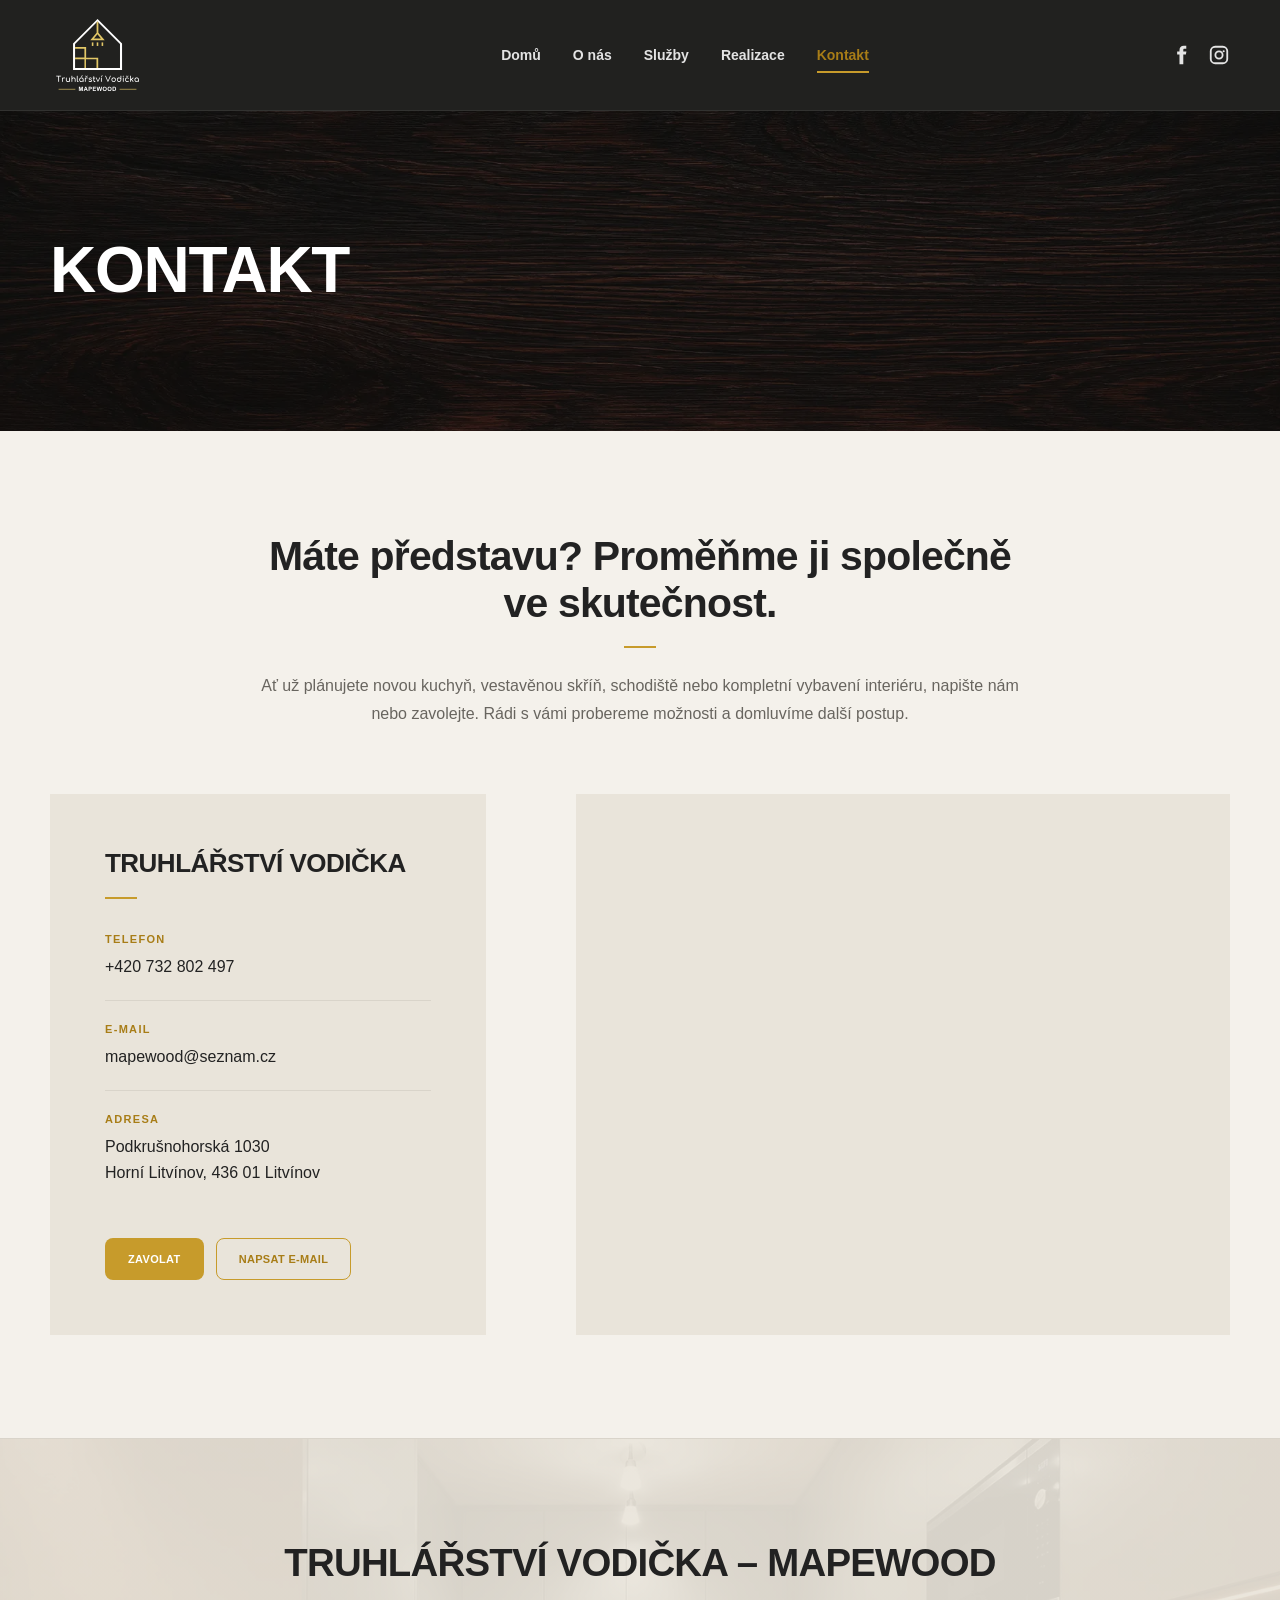
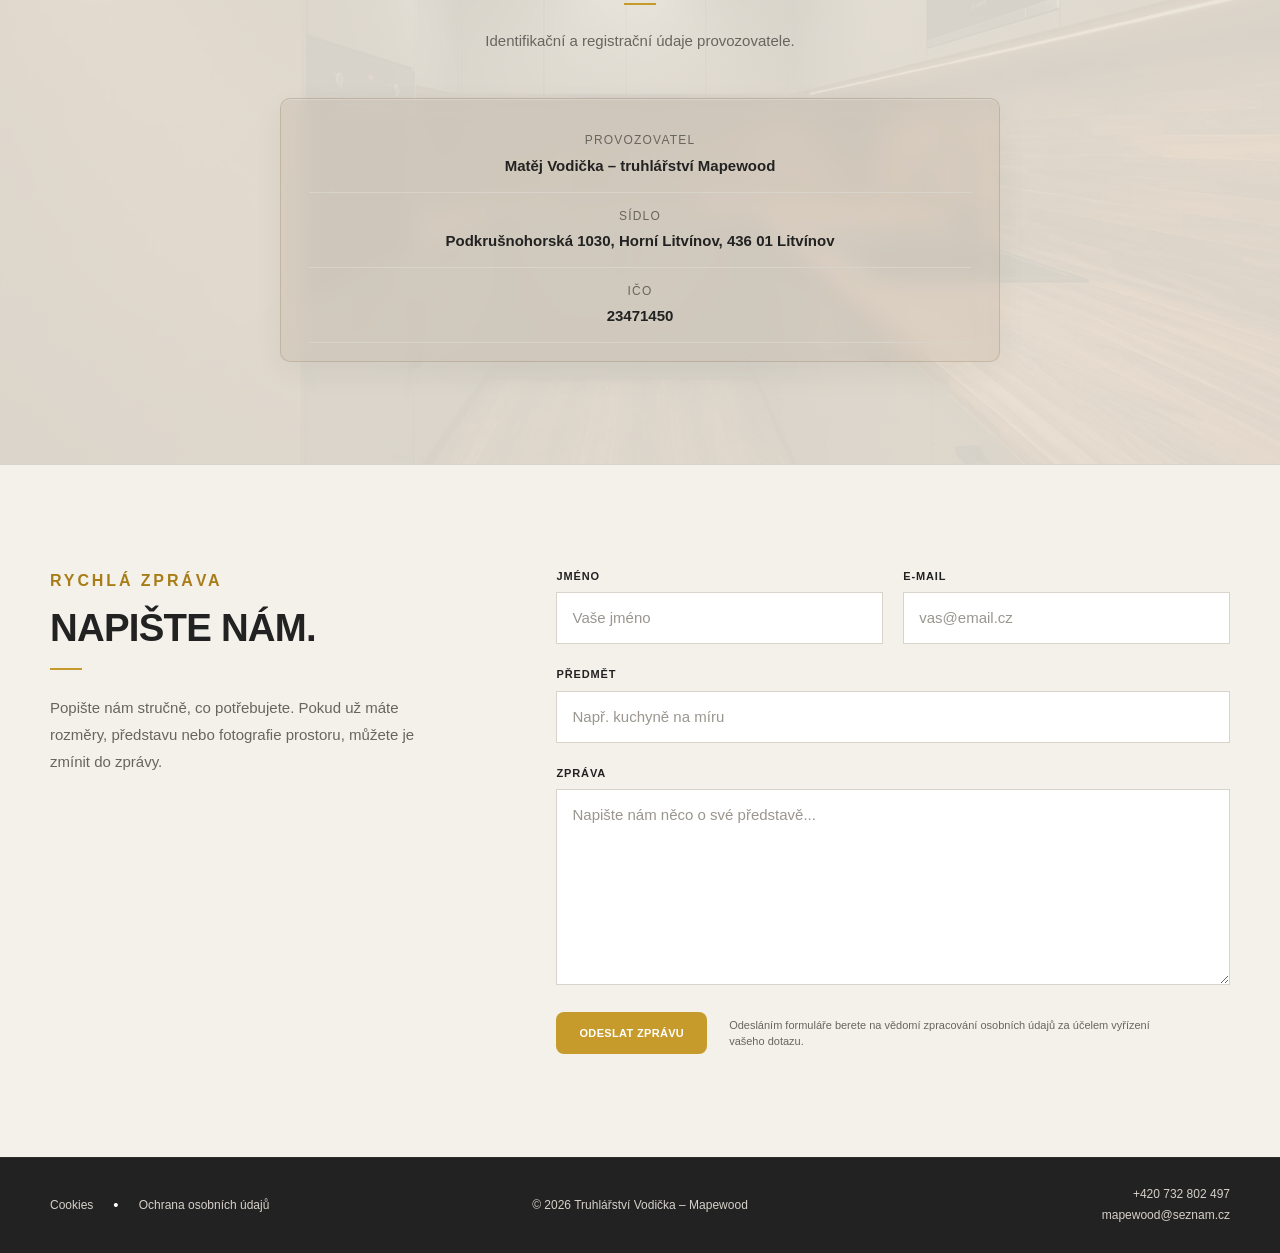
==== commit 305a9371: "Add files via upload" ====
--- a/pages/kontakt.html
+++ b/pages/kontakt.html
@@ -185,8 +185,8 @@
                                 </span>
 
                                 <p>
-                                    Ulice 123<br>
-                                    000 00 Město
+                                    Podkrušnohorská 1030<br>
+                                    Horní Litvínov, 436 01 Litvínov
                                 </p>
 
                             </div>
@@ -213,7 +213,7 @@
 
                     <div class="contact-map">
 
-                        <iframe src="https://www.google.com/maps?q=Brno&output=embed" title="Mapa – Truhlářství Vodička"
+                        <iframe src="https://www.google.com/maps?q=Podkrušnohorská 1030, Horní Litvínov, 436 01 Litvínov&output=embed" title="Mapa – Truhlářství Vodička"
                             loading="lazy" referrerpolicy="no-referrer-when-downgrade"></iframe>
 
                     </div>
@@ -256,7 +256,7 @@
                         </span>
 
                         <strong>
-                            Jméno a příjmení / název firmy
+                            Matěj Vodička –  truhlářství Mapewood
                         </strong>
 
                     </div>
@@ -269,7 +269,7 @@
                         </span>
 
                         <strong>
-                            Ulice 123, 000 00 Město
+                            Podkrušnohorská 1030, Horní Litvínov, 436 01 Litvínov
                         </strong>
 
                     </div>
@@ -282,20 +282,7 @@
                         </span>
 
                         <strong>
-                            00000000
-                        </strong>
-
-                    </div>
-
-
-                    <div class="company-data__row">
-
-                        <span>
-                            DIČ
-                        </span>
-
-                        <strong>
-                            CZ00000000
+                            23471450
                         </strong>
 
                     </div>
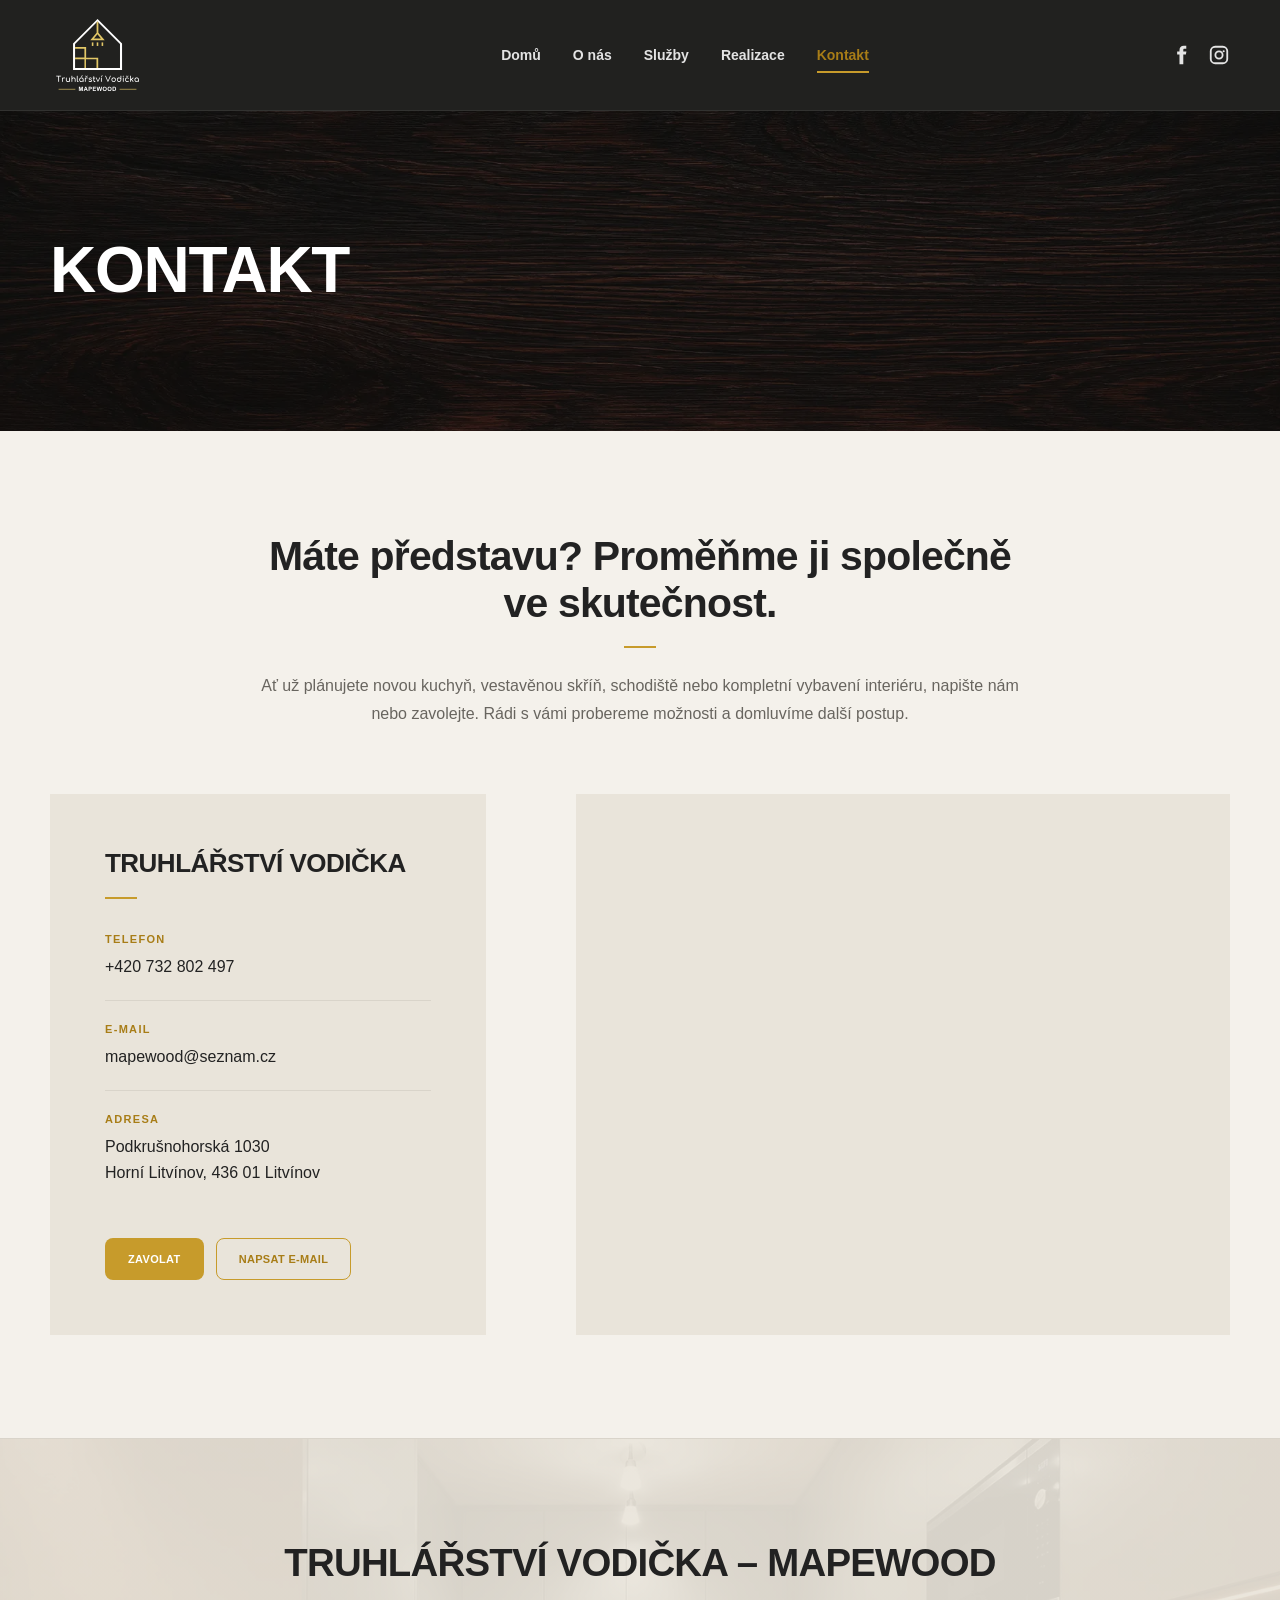
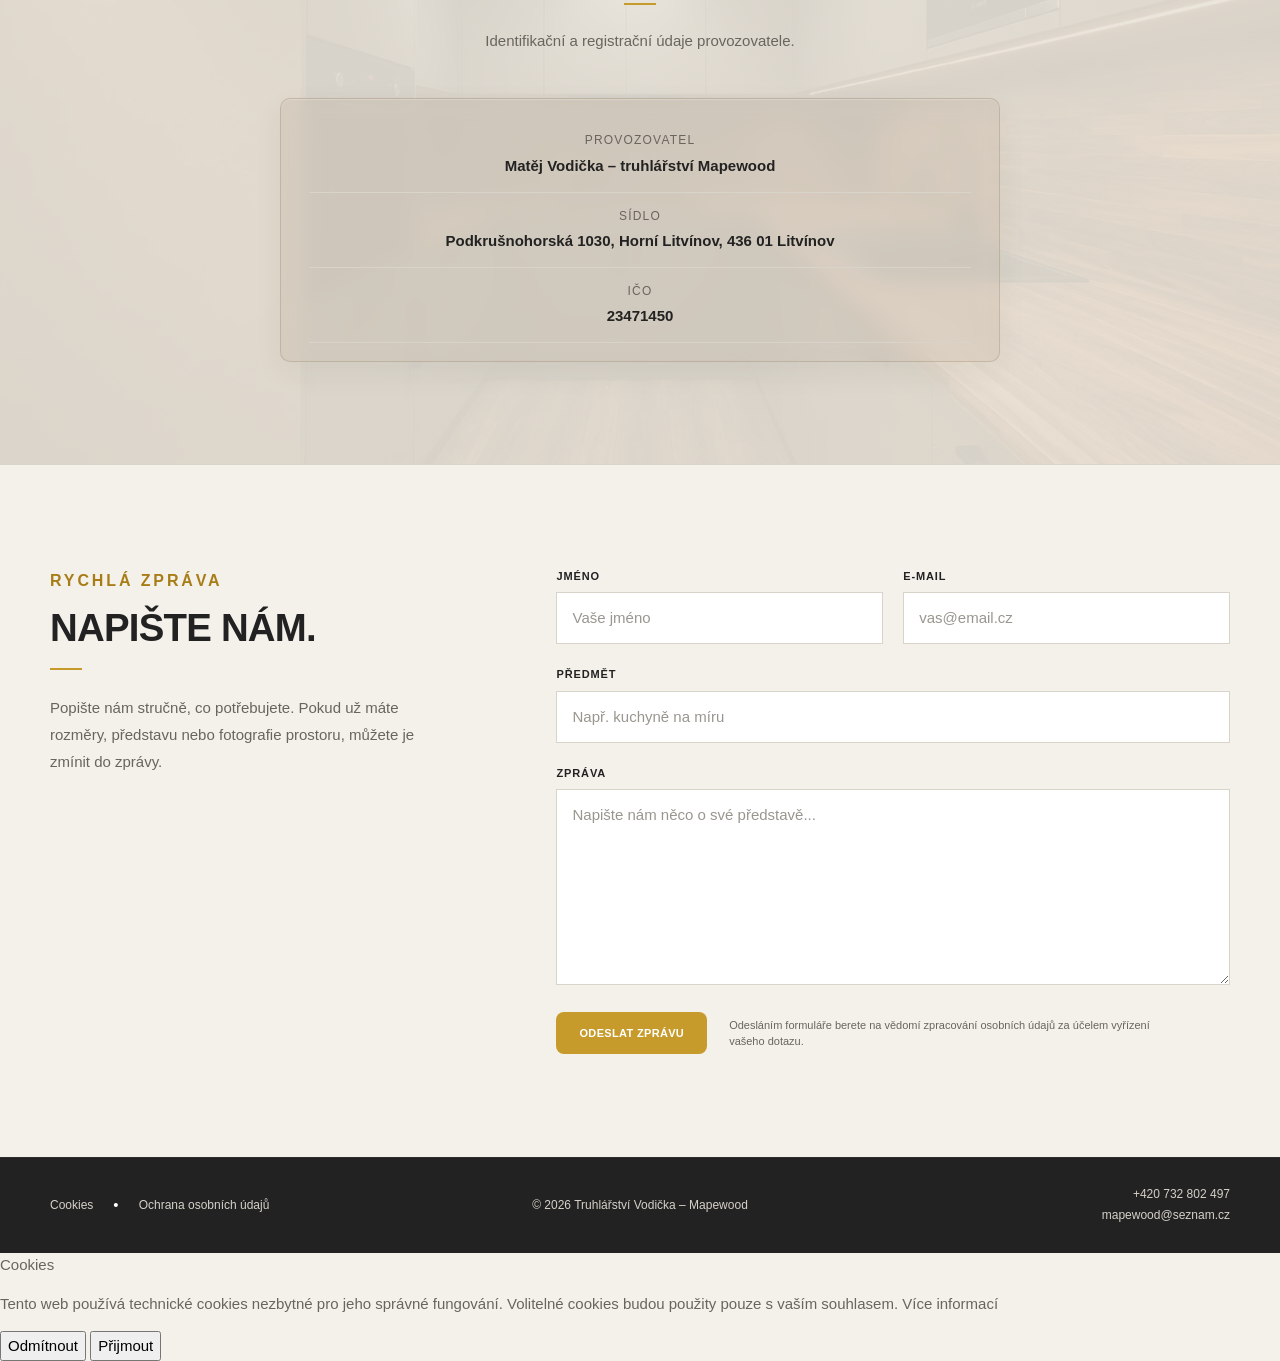
==== commit 31f3383c: "Add files via upload" ====
--- a/pages/kontakt.html
+++ b/pages/kontakt.html
@@ -59,11 +59,11 @@
 
             <div class="header-socials">
 
-                <a href="#" aria-label="Facebook Truhlářství Vodička" target="_blank" rel="noopener noreferrer">
+                <a href="https://www.facebook.com/profile.php?id=61578870088166" aria-label="Facebook Truhlářství Vodička" target="_blank" rel="noopener noreferrer">
                     <img src="../assets/facebook.svg" alt="" aria-hidden="true">
                 </a>
 
-                <a href="#" aria-label="Instagram Truhlářství Vodička" target="_blank" rel="noopener noreferrer">
+                <a href="https://www.instagram.com/mapewood_truhlarstvi?utm_source=ig_web_button_share_sheet&stkn=ZDNlZDc0MzIxNw==  " aria-label="Instagram Truhlářství Vodička" target="_blank" rel="noopener noreferrer">
                     <img src="../assets/instagram.svg" alt="" aria-hidden="true">
                 </a>
 
@@ -213,8 +213,10 @@
 
                     <div class="contact-map">
 
-                        <iframe src="https://www.google.com/maps?q=Podkrušnohorská 1030, Horní Litvínov, 436 01 Litvínov&output=embed" title="Mapa – Truhlářství Vodička"
-                            loading="lazy" referrerpolicy="no-referrer-when-downgrade"></iframe>
+                        <iframe
+                            src="https://www.google.com/maps?q=Podkrušnohorská 1030, Horní Litvínov, 436 01 Litvínov&output=embed"
+                            title="Mapa – Truhlářství Vodička" loading="lazy"
+                            referrerpolicy="no-referrer-when-downgrade"></iframe>
 
                     </div>
 
@@ -256,7 +258,7 @@
                         </span>
 
                         <strong>
-                            Matěj Vodička –  truhlářství Mapewood
+                            Matěj Vodička – truhlářství Mapewood
                         </strong>
 
                     </div>
@@ -440,6 +442,43 @@
 
     </footer>
 
+    <!-- ===== COOKIE BANNER ===== -->
+
+    <div class="cookie-banner" id="cookie-banner" role="dialog" aria-label="Nastavení cookies" aria-live="polite">
+        <div class="cookie-banner__inner">
+
+            <div class="cookie-banner__content">
+
+                <p class="cookie-banner__title">
+                    Cookies
+                </p>
+
+                <p>
+                    Tento web používá technické cookies nezbytné pro jeho
+                    správné fungování. Volitelné cookies budou použity pouze
+                    s vaším souhlasem.
+                    <a href="cookies.html">
+                        Více informací
+                    </a>
+                </p>
+
+            </div>
+
+
+            <div class="cookie-banner__actions">
+
+                <button type="button" class="cookie-button cookie-button--secondary" id="cookie-reject">
+                    Odmítnout
+                </button>
+
+                <button type="button" class="cookie-button cookie-button--primary" id="cookie-accept">
+                    Přijmout
+                </button>
+
+            </div>
+
+        </div>
+    </div>
 
     <script src="../script.js"></script>
 
